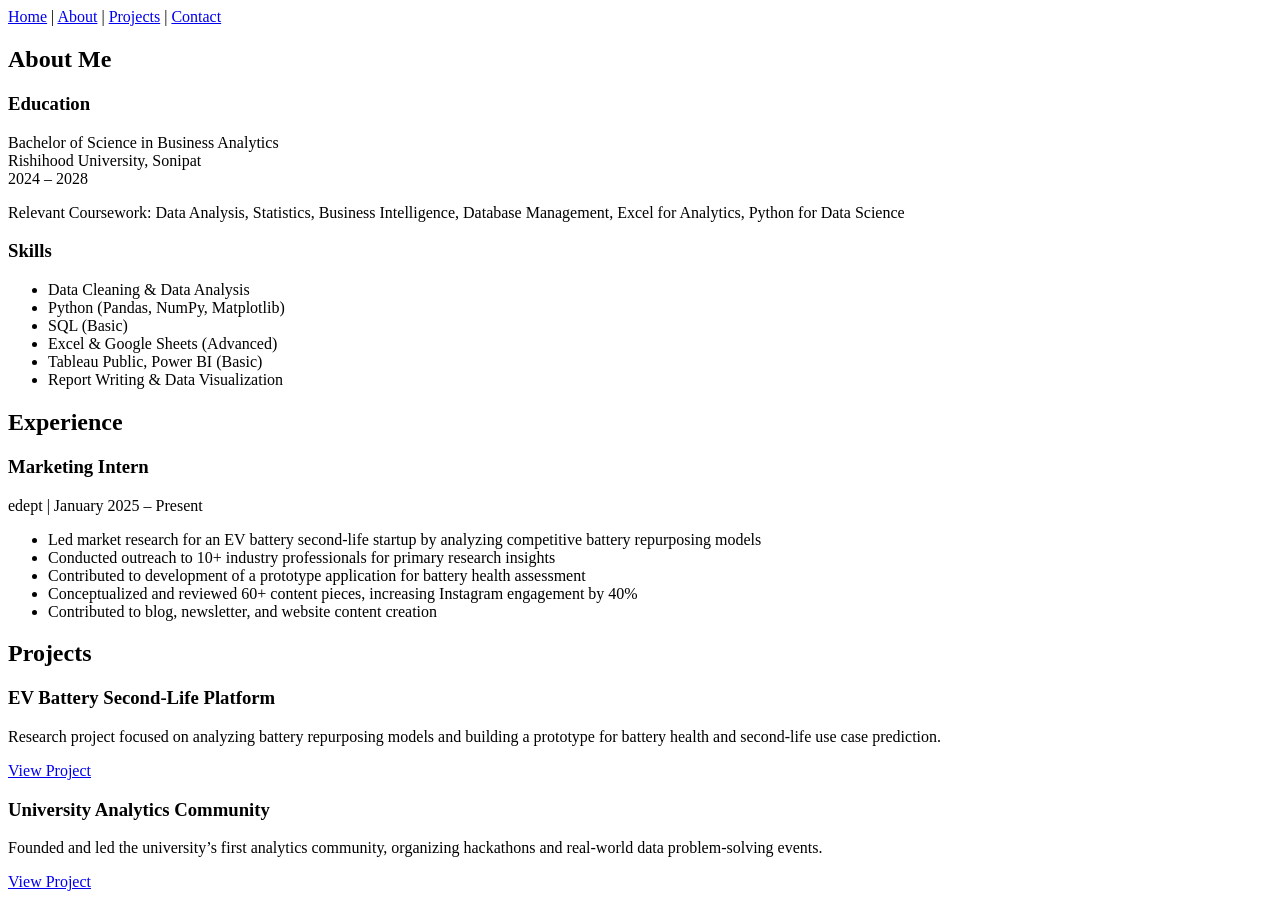
==== about.html @ 33a76887 "first commit" ====
<!DOCTYPE html>
<html lang="en">
<head>
    <meta charset="UTF-8">
    <title>About | Sameeksha Reetankar</title>
</head>
<body>

    <header>
    <nav>
        <a href="index.html">Home</a> |
        <a href="about.html">About</a> |
        <a href="about.html#projects">Projects</a> |
        <a href="contact.html">Contact</a>
    </nav>
</header>


   <main>

    <section id="about">
        <h2>About Me</h2>

        <article>
            <h3>Education</h3>
            <p>
                Bachelor of Science in Business Analytics  
                <br>Rishihood University, Sonipat  
                <br>2024 – 2028
            </p>

            <p>
                Relevant Coursework: Data Analysis, Statistics, Business Intelligence,
                Database Management, Excel for Analytics, Python for Data Science
            </p>
        </article>

        <article>
            <h3>Skills</h3>
            <ul>
                <li>Data Cleaning & Data Analysis</li>
                <li>Python (Pandas, NumPy, Matplotlib)</li>
                <li>SQL (Basic)</li>
                <li>Excel & Google Sheets (Advanced)</li>
                <li>Tableau Public, Power BI (Basic)</li>
                <li>Report Writing & Data Visualization</li>
            </ul>
        </article>
    </section>

    <section id="experience">
        <h2>Experience</h2>

        <article>
            <h3>Marketing Intern</h3>
            <p>edept | January 2025 – Present</p>

            <ul>
                <li>Led market research for an EV battery second-life startup by analyzing competitive battery repurposing models</li>
                <li>Conducted outreach to 10+ industry professionals for primary research insights</li>
                <li>Contributed to development of a prototype application for battery health assessment</li>
                <li>Conceptualized and reviewed 60+ content pieces, increasing Instagram engagement by 40%</li>
                <li>Contributed to blog, newsletter, and website content creation</li>
            </ul>
        </article>
    </section>

    <section id="projects">
        <h2>Projects</h2>

        <article>
            <h3>EV Battery Second-Life Platform</h3>
            <p>
                Research project focused on analyzing battery repurposing models and
                building a prototype for battery health and second-life use case prediction.
            </p>
            <a href="https://www.figma.com/make/NZkyttHswKFoCF7SRMFwPR/Second-Life-Battery-App?t=RRohYLWiSy0anAGU-1">View Project</a>
        </article>

        <article>
            <h3>University Analytics Community</h3>
            <p>
                Founded and led the university’s first analytics community, organizing
                hackathons and real-world data problem-solving events.
            </p>
            <a href="#">View Project</a>
        </article>

    </section>

</main>
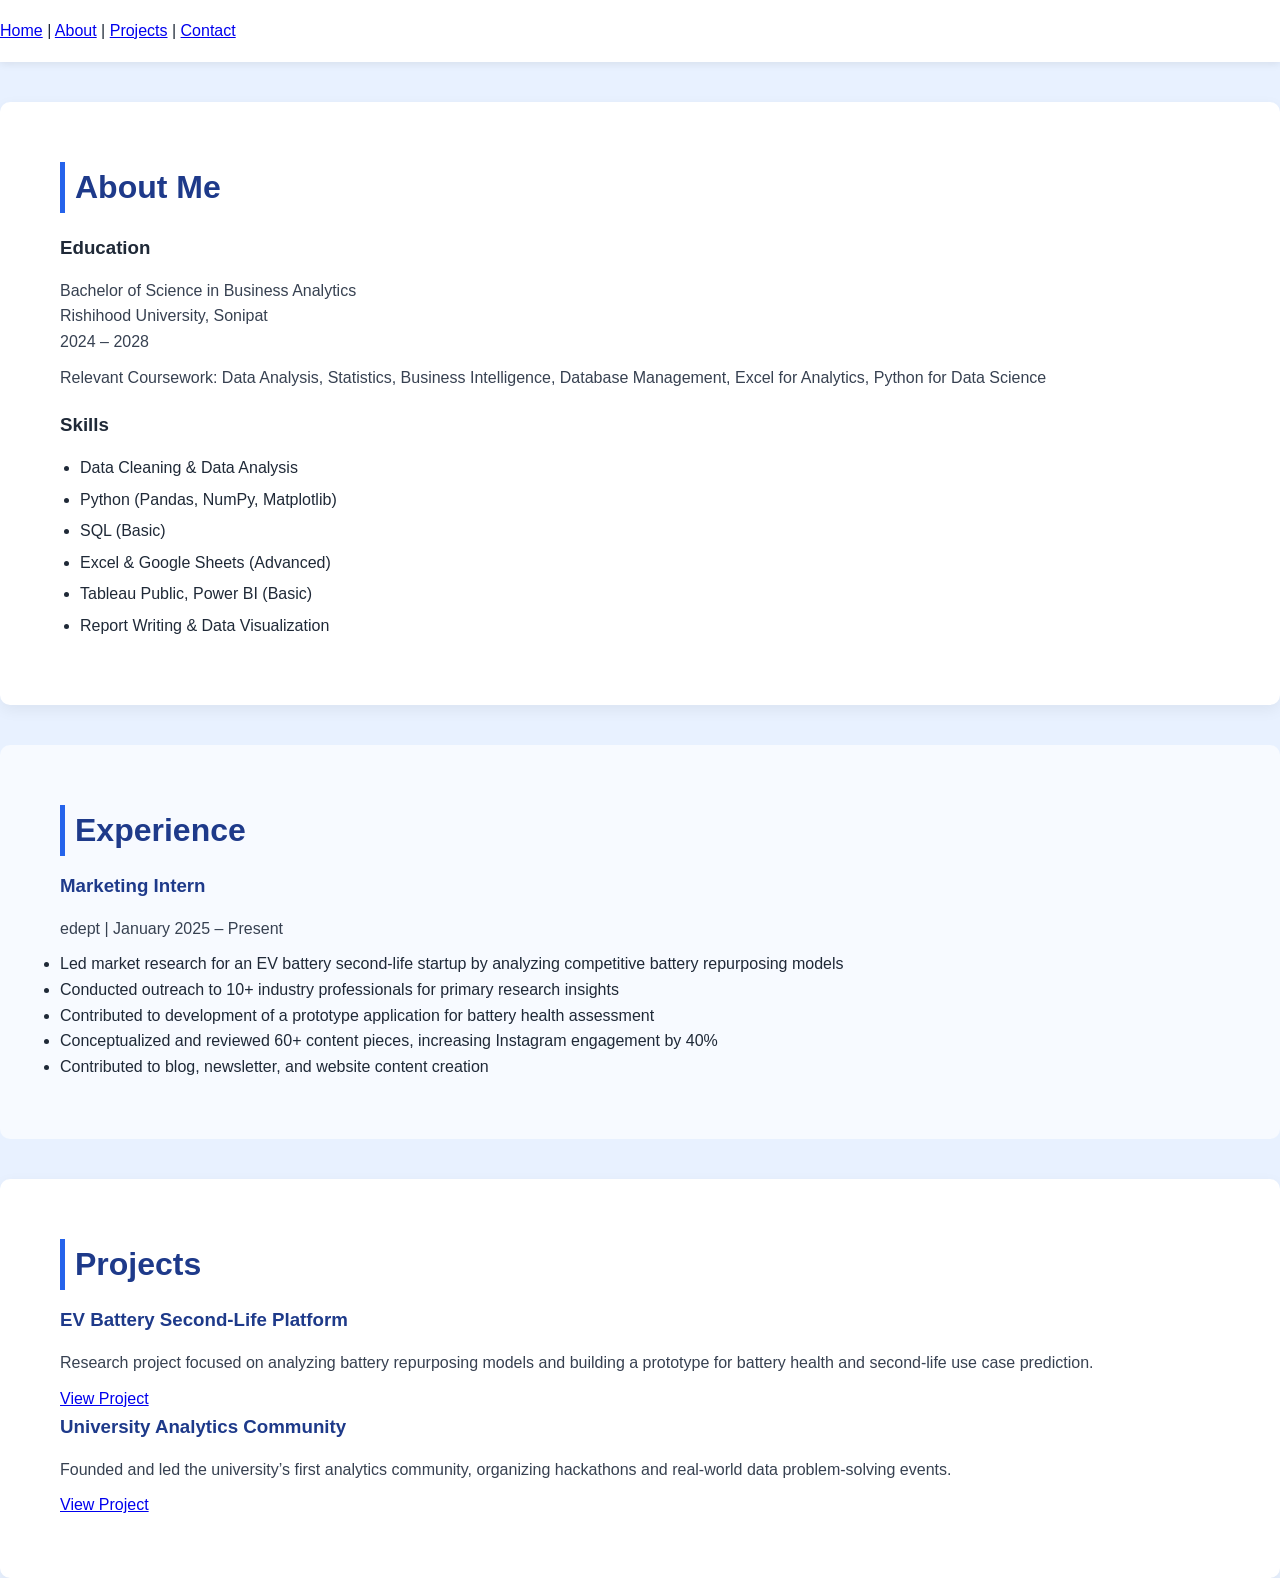
==== commit c264f8aa: "Updated portfolio styling and layout" ====
--- a/about.html
+++ b/about.html
@@ -3,6 +3,7 @@
 <head>
     <meta charset="UTF-8">
     <title>About | Sameeksha Reetankar</title>
+    <link rel="stylesheet" href="index.css">
 </head>
 <body>
 
--- a/index.css
+++ b/index.css
@@ -0,0 +1,239 @@
+
+*{
+    margin:0;
+    padding:0;
+    box-sizing:border-box;
+    font-family: "Segoe UI", Arial, sans-serif;
+}
+
+
+body{
+    background:#e8f1ff;
+    color:#1f2937;
+    line-height:1.7;
+}
+
+
+.container{
+    width:85%;
+    max-width:1100px;
+    margin:auto;
+}
+
+
+nav{
+    background:#ffffff;
+    padding:18px 0;
+    box-shadow:0 2px 8px rgba(0,0,0,0.08);
+}
+
+nav ul{
+    display:flex;
+    justify-content:center;
+    gap:60px;
+    list-style:none;
+}
+
+nav ul li a{
+    text-decoration:none;
+    font-size:18px;
+    color:#1e3a8a;
+    font-weight:500;
+    position:relative;
+}
+
+
+nav ul li a::after{
+    content:"";
+    position:absolute;
+    width:0;
+    height:2px;
+    left:0;
+    bottom:-6px;
+    background:#2563eb;
+    transition:0.3s;
+}
+
+nav ul li a:hover::after{
+    width:100%;
+}
+
+
+section{
+    padding:70px 0;
+}
+
+
+h1,h2,h3{
+    color:#1e3a8a;
+    margin-bottom:15px;
+}
+
+h2{
+    font-size:32px;
+    border-left:5px solid #2563eb;
+    padding-left:10px;
+}
+
+
+p{
+    margin-bottom:10px;
+    color:#374151;
+}
+
+
+#about{
+    background:#ffffff;
+    padding:60px;
+    border-radius:10px;
+    margin-top:40px;
+    box-shadow:0 5px 15px rgba(0,0,0,0.06);
+}
+
+
+#about h3{
+    margin-top:20px;
+    color:#1f2937;
+}
+
+
+#about ul{
+    margin-top:10px;
+    padding-left:20px;
+}
+
+#about ul li{
+    margin-bottom:6px;
+}
+
+
+#experience{
+    background:#f7faff;
+    padding:60px;
+    border-radius:10px;
+    margin-top:40px;
+}
+
+
+#projects{
+    background:#ffffff;
+    padding:60px;
+    border-radius:10px;
+    margin-top:40px;
+    box-shadow:0 5px 15px rgba(0,0,0,0.06);
+}
+
+
+.project{
+    padding:20px;
+    margin-top:15px;
+    border:1px solid #dbeafe;
+    border-radius:8px;
+    transition:0.3s;
+}
+
+.project:hover{
+    transform:translateY(-3px);
+    box-shadow:0 4px 12px rgba(0,0,0,0.08);
+}
+
+
+#contact{
+    background:#f0f6ff;
+    padding:60px;
+    border-radius:10px;
+    margin-top:40px;
+}
+
+
+#contact a{
+    color:#2563eb;
+    text-decoration:none;
+}
+
+#contact a:hover{
+    text-decoration:underline;
+}
+
+
+footer{
+    text-align:center;
+    margin-top:40px;
+    padding:20px;
+    color:#6b7280;
+}
+.hero{
+    max-width: 900px;
+    margin: 50px auto;
+    padding: 50px;
+    background: white;
+    border-radius: 12px;
+    box-shadow: 0 6px 15px rgba(0,0,0,0.08);
+    text-align: center;
+}
+
+.hero h1{
+    font-size: 40px;
+    color: #1e3a8a;
+    margin-bottom: 20px;
+}
+
+.hero img{
+    width: 150px;
+    border-radius: 50%;
+    margin: 20px 0;
+}
+
+.hero p{
+    font-size: 17px;
+    line-height: 1.7;
+    color: #374151;
+}
+.contact-section{
+    max-width: 900px;
+    margin: 50px auto;
+    padding: 50px;
+    background: white;
+    border-radius: 12px;
+    box-shadow: 0 6px 15px rgba(0,0,0,0.08);
+}
+.contact-section h2{
+    color: #1e3a8a;
+    margin-bottom: 15px;
+}
+.contact-section p{
+    margin-bottom: 10px;
+    font-size: 16px;
+}
+.contact-section form{
+    margin-top: 25px;
+}
+.contact-section input,
+.contact-section textarea{
+    width: 100%;
+    padding: 10px;
+    margin-top: 5px;
+    margin-bottom: 15px;
+    border: 1px solid #ccc;
+    border-radius: 6px;
+    font-size: 14px;
+}
+.contact-section textarea{
+    height: 120px;
+}
+.contact-section button{
+    padding: 10px 20px;
+    background: #2563eb;
+    color: white;
+    border: none;
+    border-radius: 6px;
+    cursor: pointer;
+}
+.contact-section button:hover{
+    background: #1d4ed8;
+}
+body{
+    background:#e8f1ff;
+    font-family: Arial, sans-serif;
+    line-height:1.6;
+}
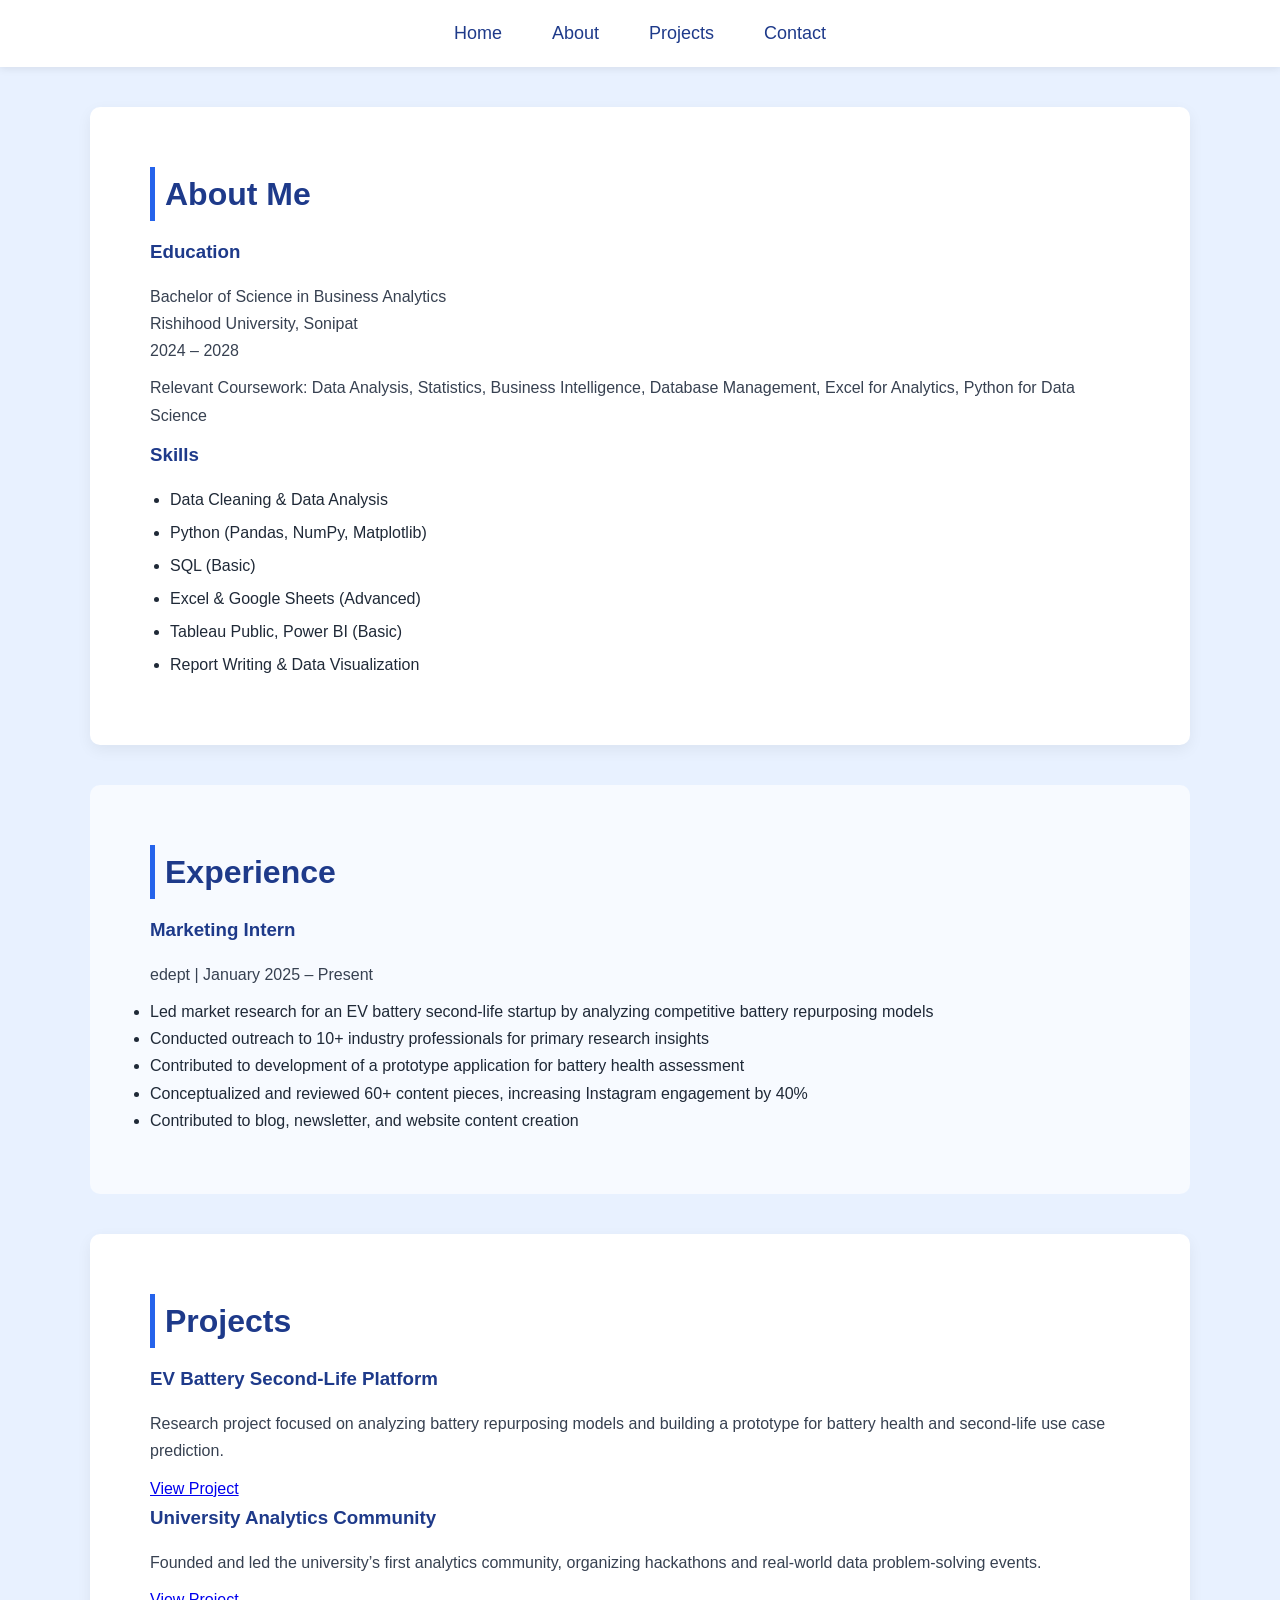
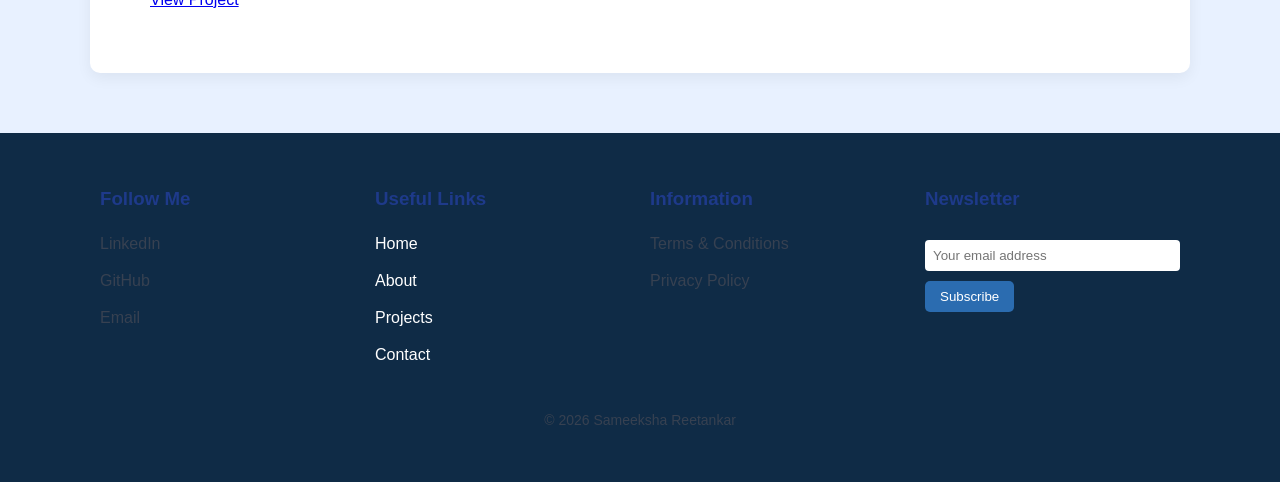
==== commit 3348adae: "Updated contact page layout and footer" ====
--- a/about.html
+++ b/about.html
@@ -9,9 +9,9 @@
 
     <header>
     <nav>
-        <a href="index.html">Home</a> |
-        <a href="about.html">About</a> |
-        <a href="about.html#projects">Projects</a> |
+        <a href="index.html">Home</a> 
+        <a href="about.html">About</a> 
+        <a href="about.html#projects">Projects</a> 
         <a href="contact.html">Contact</a>
     </nav>
 </header>
@@ -90,3 +90,41 @@
     </section>
 
 </main>
+<footer class="footer">
+
+<div class="footer-container">
+
+<div class="footer-col">
+<h3>Follow Me</h3>
+<p>LinkedIn</p>
+<p>GitHub</p>
+<p>Email</p>
+</div>
+
+<div class="footer-col">
+<h3>Useful Links</h3>
+<p><a href="index.html">Home</a></p>
+<p><a href="about.html">About</a></p>
+<p><a href="about.html#projects">Projects</a></p>
+<p><a href="contact.html">Contact</a></p>
+</div>
+
+<div class="footer-col">
+<h3>Information</h3>
+<p>Terms & Conditions</p>
+<p>Privacy Policy</p>
+</div>
+
+<div class="footer-col">
+<h3>Newsletter</h3>
+<input type="email" placeholder="Your email address">
+<button>Subscribe</button>
+</div>
+
+</div>
+
+<p class="footer-bottom">© 2026 Sameeksha Reetankar</p>
+
+</footer>
+</body>
+</html>
--- a/index.css
+++ b/index.css
@@ -3,9 +3,8 @@
     margin:0;
     padding:0;
     box-sizing:border-box;
-    font-family: "Segoe UI", Arial, sans-serif;
-}
-
+    font-family:"Segoe UI", Arial, sans-serif;
+}
 
 body{
     background:#e8f1ff;
@@ -13,28 +12,23 @@
     line-height:1.7;
 }
 
-
-.container{
-    width:85%;
-    max-width:1100px;
-    margin:auto;
-}
-
+/* NAVBAR */
 
 nav{
     background:#ffffff;
     padding:18px 0;
     box-shadow:0 2px 8px rgba(0,0,0,0.08);
-}
-
-nav ul{
+
+    position:sticky;
+    top:0;
+    z-index:1000;
+
     display:flex;
     justify-content:center;
-    gap:60px;
-    list-style:none;
-}
-
-nav ul li a{
+    gap:50px;
+}
+
+nav a{
     text-decoration:none;
     font-size:18px;
     color:#1e3a8a;
@@ -42,8 +36,7 @@
     position:relative;
 }
 
-
-nav ul li a::after{
+nav a::after{
     content:"";
     position:absolute;
     width:0;
@@ -54,15 +47,20 @@
     transition:0.3s;
 }
 
-nav ul li a:hover::after{
+nav a:hover::after{
     width:100%;
 }
 
+/* GENERAL SECTIONS */
 
 section{
-    padding:70px 0;
-}
-
+    max-width:1100px;
+    margin:40px auto;
+    padding:60px;
+    border-radius:10px;
+}
+
+/* HEADINGS */
 
 h1,h2,h3{
     color:#1e3a8a;
@@ -75,27 +73,17 @@
     padding-left:10px;
 }
 
-
 p{
     margin-bottom:10px;
     color:#374151;
 }
 
+/* ABOUT */
 
 #about{
-    background:#ffffff;
-    padding:60px;
-    border-radius:10px;
-    margin-top:40px;
+    background:white;
     box-shadow:0 5px 15px rgba(0,0,0,0.06);
 }
-
-
-#about h3{
-    margin-top:20px;
-    color:#1f2937;
-}
-
 
 #about ul{
     margin-top:10px;
@@ -106,23 +94,18 @@
     margin-bottom:6px;
 }
 
+/* EXPERIENCE */
 
 #experience{
     background:#f7faff;
-    padding:60px;
-    border-radius:10px;
-    margin-top:40px;
-}
-
+}
+
+/* PROJECTS */
 
 #projects{
-    background:#ffffff;
-    padding:60px;
-    border-radius:10px;
-    margin-top:40px;
+    background:white;
     box-shadow:0 5px 15px rgba(0,0,0,0.06);
 }
-
 
 .project{
     padding:20px;
@@ -137,103 +120,191 @@
     box-shadow:0 4px 12px rgba(0,0,0,0.08);
 }
 
-
-#contact{
-    background:#f0f6ff;
-    padding:60px;
-    border-radius:10px;
-    margin-top:40px;
-}
-
-
-#contact a{
-    color:#2563eb;
+/* HERO (HOME PAGE) */
+
+.hero{
+    max-width:900px;
+    margin:60px auto;
+    padding:50px;
+    background:white;
+    border-radius:12px;
+    box-shadow:0 6px 15px rgba(0,0,0,0.08);
+    text-align:center;
+}
+
+.hero h1{
+    font-size:40px;
+}
+
+.hero img{
+    width:150px;
+    border-radius:50%;
+    margin:20px 0;
+}
+
+.hero p{
+    font-size:17px;
+}
+
+.contact-section{
+max-width:1100px;
+margin:80px auto;
+padding:40px;
+}
+
+.contact-grid{
+display:grid;
+grid-template-columns:1fr 1fr;
+gap:40px;
+}
+
+.contact-info{
+background:white;
+padding:30px;
+border-radius:10px;
+box-shadow:0 5px 15px rgba(0,0,0,0.08);
+}
+
+.contact-info h3{
+margin-bottom:15px;
+color:#1e3a8a;
+}
+
+.contact-info p{
+margin-bottom:10px;
+}
+
+.contact-form{
+background:white;
+padding:30px;
+border-radius:10px;
+box-shadow:0 5px 15px rgba(0,0,0,0.08);
+}
+
+.contact-form form{
+display:flex;
+flex-direction:column;
+}
+
+.contact-form label{
+margin-top:10px;
+font-weight:500;
+}
+
+.contact-form input,
+.contact-form textarea{
+width:100%;
+padding:10px;
+margin-top:5px;
+border:1px solid #d1d5db;
+border-radius:6px;
+font-size:14px;
+}
+
+.contact-form textarea{
+height:120px;
+}
+
+.contact-form button{
+margin-top:15px;
+padding:12px;
+background:#2563eb;
+color:white;
+border:none;
+border-radius:6px;
+cursor:pointer;
+font-size:15px;
+}
+
+.contact-form button:hover{
+background:#1d4ed8;
+}
+
+/* FOOTER */
+
+.footer{
+    background:#0f2b46;
+    color:white;
+    padding:40px 20px;
+    margin-top:60px;
+}
+
+.footer-container{
+    display:flex;
+    justify-content:space-between;
+    flex-wrap:wrap;
+    max-width:1100px;
+    margin:auto;
+}
+
+.footer-col{
+    flex:1;
+    min-width:200px;
+    margin:10px;
+}
+
+.footer-col h3{
+    margin-bottom:15px;
+}
+
+.footer-col a{
+    color:white;
     text-decoration:none;
 }
 
-#contact a:hover{
-    text-decoration:underline;
-}
-
-
-footer{
+.footer-col input{
+    width:100%;
+    padding:8px;
+    margin-top:10px;
+    border-radius:4px;
+    border:none;
+}
+
+.footer-col button{
+    margin-top:10px;
+    padding:8px 15px;
+    background:#2b6cb0;
+    color:white;
+    border:none;
+    border-radius:5px;
+    cursor:pointer;
+}
+
+.footer-bottom{
     text-align:center;
-    margin-top:40px;
-    padding:20px;
-    color:#6b7280;
-}
+    margin-top:20px;
+    font-size:14px;
+}
+/* 
+@media (max-width:768px){
+
+nav{
+text-align:center;
+}
+
 .hero{
-    max-width: 900px;
-    margin: 50px auto;
-    padding: 50px;
-    background: white;
-    border-radius: 12px;
-    box-shadow: 0 6px 15px rgba(0,0,0,0.08);
-    text-align: center;
-}
-
-.hero h1{
-    font-size: 40px;
-    color: #1e3a8a;
-    margin-bottom: 20px;
+flex-direction:column;
+text-align:center;
+}
+
+.footer-container{
+flex-direction:column;
+text-align:center;
+} */
+
+
+/* .hero{
+display:flex;
+align-items:center;
+gap:40px;
+padding:40px;
 }
 
 .hero img{
-    width: 150px;
-    border-radius: 50%;
-    margin: 20px 0;
+width:300px;
+border-radius:10px;
 }
 
 .hero p{
-    font-size: 17px;
-    line-height: 1.7;
-    color: #374151;
-}
-.contact-section{
-    max-width: 900px;
-    margin: 50px auto;
-    padding: 50px;
-    background: white;
-    border-radius: 12px;
-    box-shadow: 0 6px 15px rgba(0,0,0,0.08);
-}
-.contact-section h2{
-    color: #1e3a8a;
-    margin-bottom: 15px;
-}
-.contact-section p{
-    margin-bottom: 10px;
-    font-size: 16px;
-}
-.contact-section form{
-    margin-top: 25px;
-}
-.contact-section input,
-.contact-section textarea{
-    width: 100%;
-    padding: 10px;
-    margin-top: 5px;
-    margin-bottom: 15px;
-    border: 1px solid #ccc;
-    border-radius: 6px;
-    font-size: 14px;
-}
-.contact-section textarea{
-    height: 120px;
-}
-.contact-section button{
-    padding: 10px 20px;
-    background: #2563eb;
-    color: white;
-    border: none;
-    border-radius: 6px;
-    cursor: pointer;
-}
-.contact-section button:hover{
-    background: #1d4ed8;
-}
-body{
-    background:#e8f1ff;
-    font-family: Arial, sans-serif;
-    line-height:1.6;
-}+max-width:600px;
+} */
